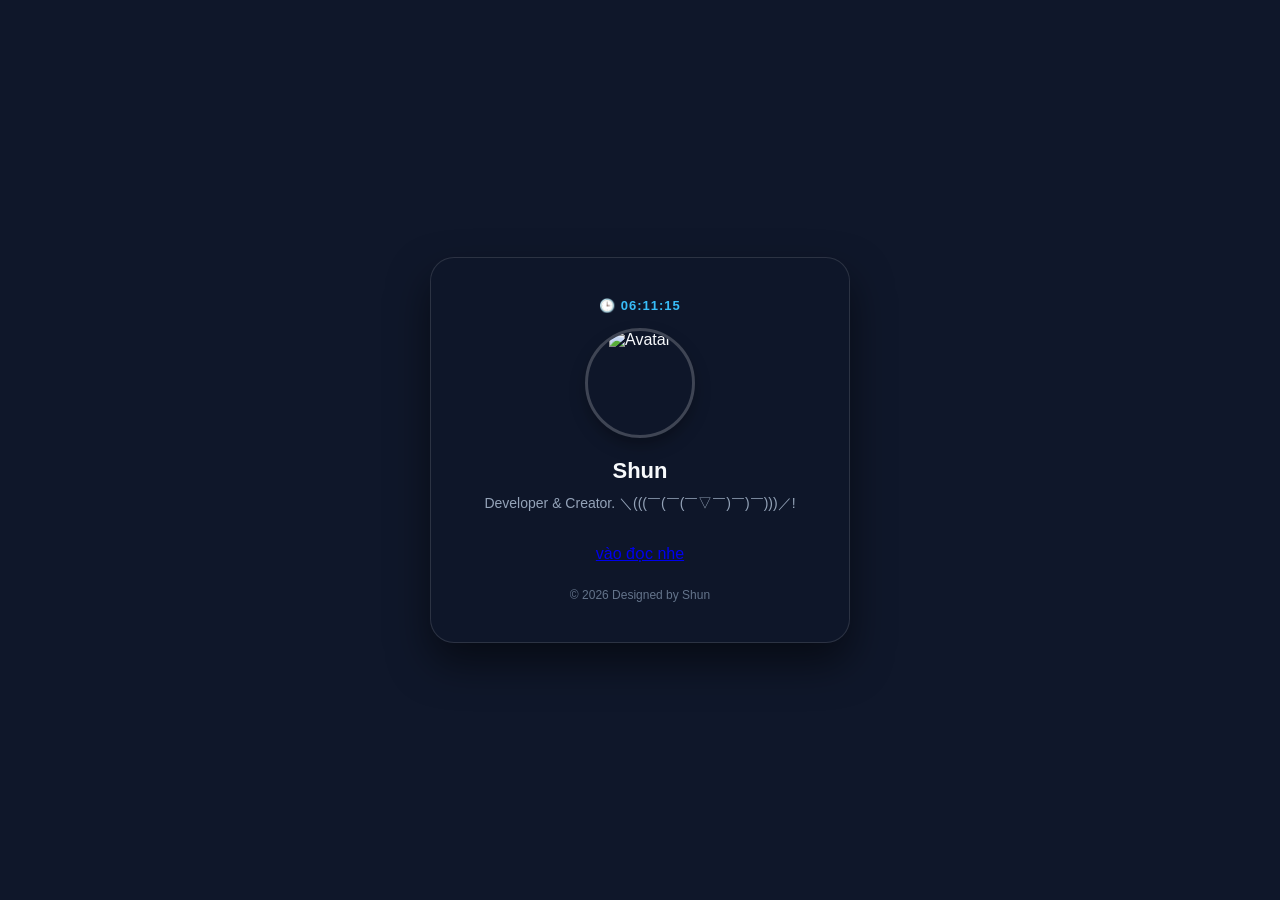
==== bio.html @ a11a7aaa "Rename index.html-2 to bio.html" ====
<!DOCTYPE html>
<html lang="vi">
<head>
    <meta charset="UTF-8">
    <meta name="viewport" content="width=device-width, initial-scale=1.0">
    <title>Shun | Profile</title>
    <style>
        * {
            box-sizing: border-box;
            margin: 0;
            padding: 0;
        }

        body {
            font-family: 'Segoe UI', Tahoma, Geneva, Verdana, sans-serif;
            /* Thay link ảnh ImgBB của bạn vào đây, thêm màu nền tối dự phòng */
            background: url('file:///C:/Users/Bao%20Duy/OneDrive/%E1%BA%A2nh/Screenshots/hic19.jpg') no-repeat center center fixed;
            background-size: cover;
            background-color: #0f172a;
            color: #f8fafc;
            min-height: 100vh;
            display: flex;
            justify-content: center;
            align-items: center;
            padding: 20px;
        }

        .profile-card {
            background: rgba(15, 23, 42, 0.75);
            backdrop-filter: blur(16px);
            -webkit-backdrop-filter: blur(16px);
            border: 1px solid rgba(255, 255, 255, 0.12);
            padding: 40px 30px;
            border-radius: 24px;
            box-shadow: 0 20px 40px rgba(0, 0, 0, 0.5);
            max-width: 420px;
            width: 100%;
            text-align: center;
            animation: fadeIn 0.8s ease-out;
        }

        @keyframes fadeIn {
            from { opacity: 0; transform: translateY(20px); }
            to { opacity: 1; transform: translateY(0); }
        }

        /* Đồng hồ thời gian thực */
        .live-clock {
            font-size: 13px;
            font-weight: 600;
            letter-spacing: 1px;
            color: #38bdf8;
            margin-bottom: 15px;
            text-transform: uppercase;
        }

        /* Avatar */
        .avatar-container {
            width: 110px;
            height: 110px;
            margin: 0 auto 20px auto;
            border-radius: 50%;
            overflow: hidden;
            border: 3px solid rgba(255, 255, 255, 0.2);
            box-shadow: 0 8px 16px rgba(0,0,0,0.3);
        }

        .avatar-container img {
            width: 100%;
            height: 100%;
            object-fit: cover;
        }

        h1 {
            font-size: 22px;
            margin-bottom: 8px;
            font-weight: 700;
        }

        .bio {
            font-size: 14px;
            color: #94a3b8;
            margin-bottom: 30px;
            line-height: 1.6;
        }

        /* Danh sách các nút liên kết tương tác */
        .links-container {
            display: flex;
            flex-direction: column;
            gap: 12px;
        }

        .btn-link {
            display: flex;
            align-items: center;
            justify-content: center;
            background: rgba(255, 255, 255, 0.08);
            border: 1px solid rgba(255, 255, 255, 0.1);
            color: #fff;
            padding: 14px 20px;
            border-radius: 12px;
            text-decoration: none;
            font-size: 15px;
            font-weight: 500;
            transition: all 0.3s cubic-bezier(0.4, 0, 0.2, 1);
        }

        .btn-link:hover {
            background: #38bdf8;
            color: #0f172a;
            border-color: #38bdf8;
            transform: translateY(-3px);
            box-shadow: 0 6px 20px rgba(56, 189, 248, 0.4);
        }

        /* Footer nhỏ */
        .footer-note {
            margin-top: 25px;
            font-size: 12px;
            color: #64748b;
        }
    </style>
</head>
<body>

    <div class="profile-card">
        <!-- Đồng hồ chạy thời gian thực -->
        <div class="live-clock" id="clock">Đang tải thời gian...</div>

        <!-- Ảnh đại diện nhỏ trong card -->
        <div class="avatar-container">
            <img src="https://images.unsplash.com/photo-1534528741775-53994a69daeb?w=300" alt="Avatar">
        </div>

        <h1>Shun</h1>
        <p class="bio">Developer & Creator. ＼(((￣(￣(￣▽￣)￣)￣)))／!</p>

        <!-- Các nút bấm tương tác (Bạn có thể thay đổi link và tên tùy ý) -->
        <div class="links-container">
            <a href="https://ranoku.com/novel/6a491c7f1622bb58403a3430"> vào đọc nhe</a>

        </div>

        <div class="footer-note">© 2026 Designed by Shun</div>
    </div>

    <script>
        // Hàm cập nhật đồng hồ trực tiếp
        function updateClock() {
            const now = new Date();
            const hours = String(now.getHours()).padStart(2, '0');
            const minutes = String(now.getMinutes()).padStart(2, '0');
            const seconds = String(now.getSeconds()).padStart(2, '0');
            document.getElementById('clock').innerText = `🕒 ${hours}:${minutes}:${seconds}`;
        }
        setInterval(updateClock, 1000);
        updateClock();
    </script>

</body>
</html>
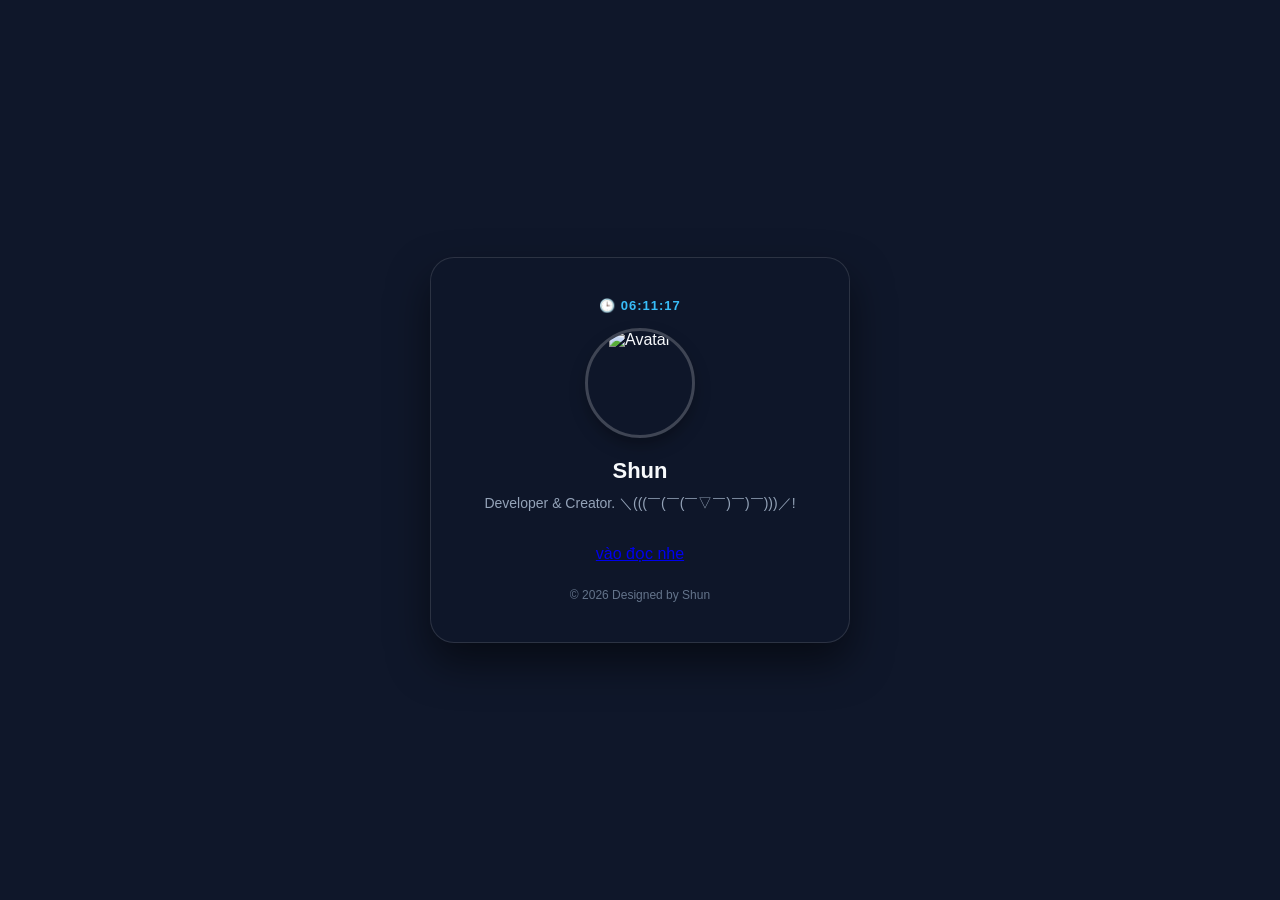
==== commit 72415d48: "Update bio.html" ====
--- a/bio.html
+++ b/bio.html
@@ -130,7 +130,7 @@
 
         <!-- Ảnh đại diện nhỏ trong card -->
         <div class="avatar-container">
-            <img src="https://images.unsplash.com/photo-1534528741775-53994a69daeb?w=300" alt="Avatar">
+            <img src="file:///C:/Users/Bao%20Duy/OneDrive/%E1%BA%A2nh/Screenshots/hic19.jpg" alt="Avatar">
         </div>
 
         <h1>Shun</h1>
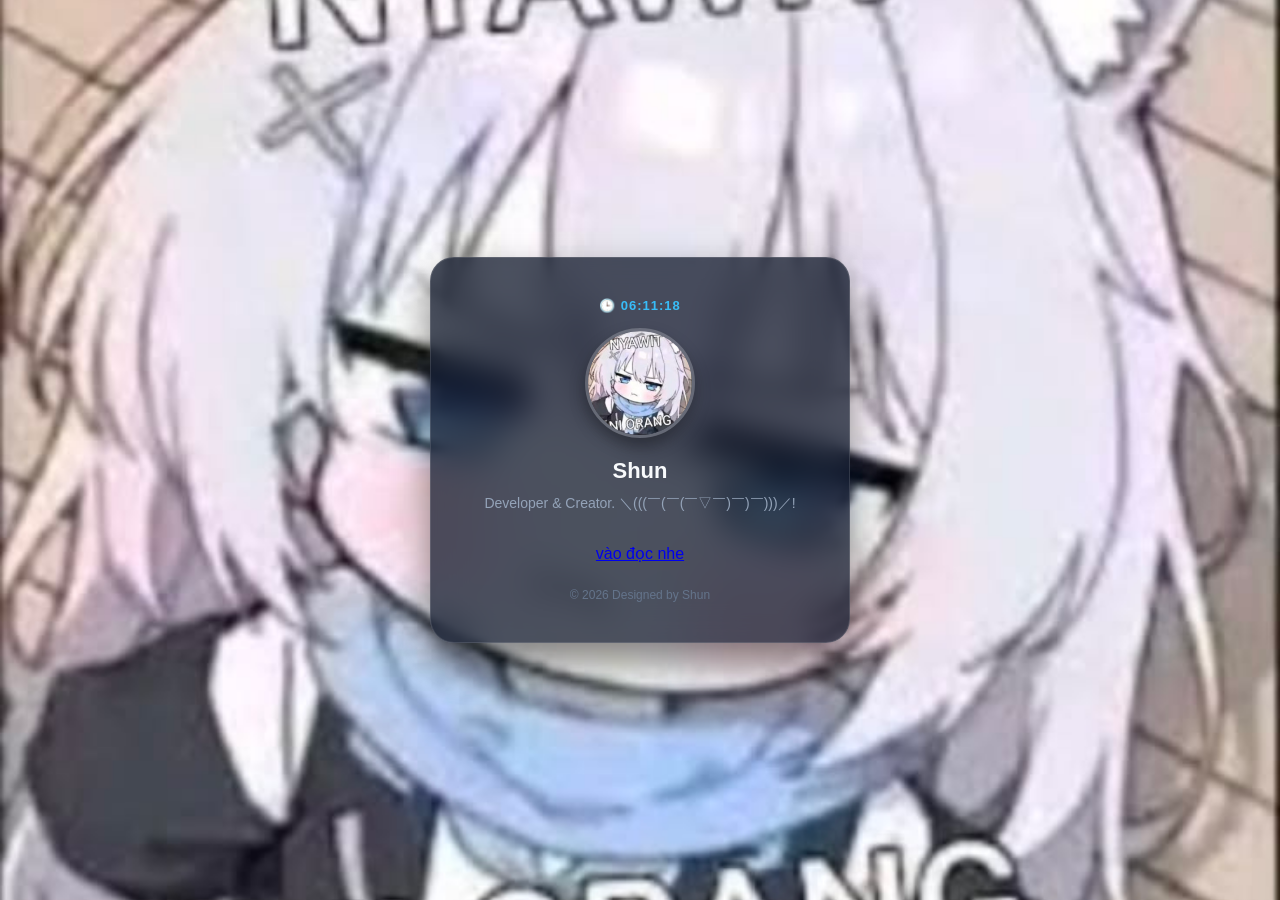
==== commit a01b8765: "Update bio.html" ====
--- a/bio.html
+++ b/bio.html
@@ -14,7 +14,7 @@
         body {
             font-family: 'Segoe UI', Tahoma, Geneva, Verdana, sans-serif;
             /* Thay link ảnh ImgBB của bạn vào đây, thêm màu nền tối dự phòng */
-            background: url('file:///C:/Users/Bao%20Duy/OneDrive/%E1%BA%A2nh/Screenshots/hic19.jpg') no-repeat center center fixed;
+            background: url('hic19.jpg') no-repeat center center fixed;
             background-size: cover;
             background-color: #0f172a;
             color: #f8fafc;
@@ -130,7 +130,7 @@
 
         <!-- Ảnh đại diện nhỏ trong card -->
         <div class="avatar-container">
-            <img src="file:///C:/Users/Bao%20Duy/OneDrive/%E1%BA%A2nh/Screenshots/hic19.jpg" alt="Avatar">
+            <img src="hic19.jpg" alt="Avatar">
         </div>
 
         <h1>Shun</h1>
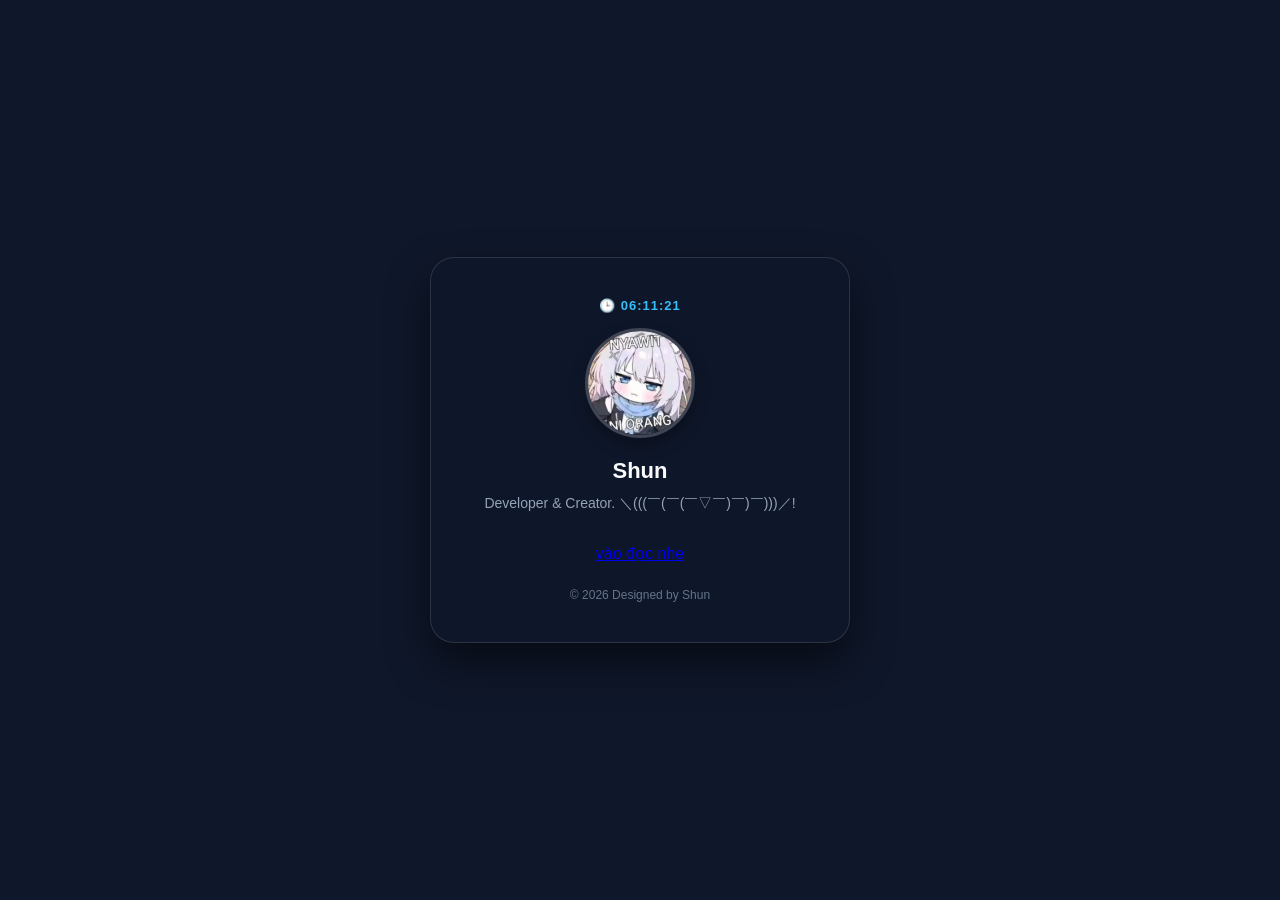
==== commit ce946ba9: "Update bio.html" ====
--- a/bio.html
+++ b/bio.html
@@ -13,9 +13,7 @@
 
         body {
             font-family: 'Segoe UI', Tahoma, Geneva, Verdana, sans-serif;
-            /* Thay link ảnh ImgBB của bạn vào đây, thêm màu nền tối dự phòng */
-            background: url('hic19.jpg') no-repeat center center fixed;
-            background-size: cover;
+            /* Dùng màu nền tối thuần túy, bỏ dòng ảnh nền lỗi đi */
             background-color: #0f172a;
             color: #f8fafc;
             min-height: 100vh;
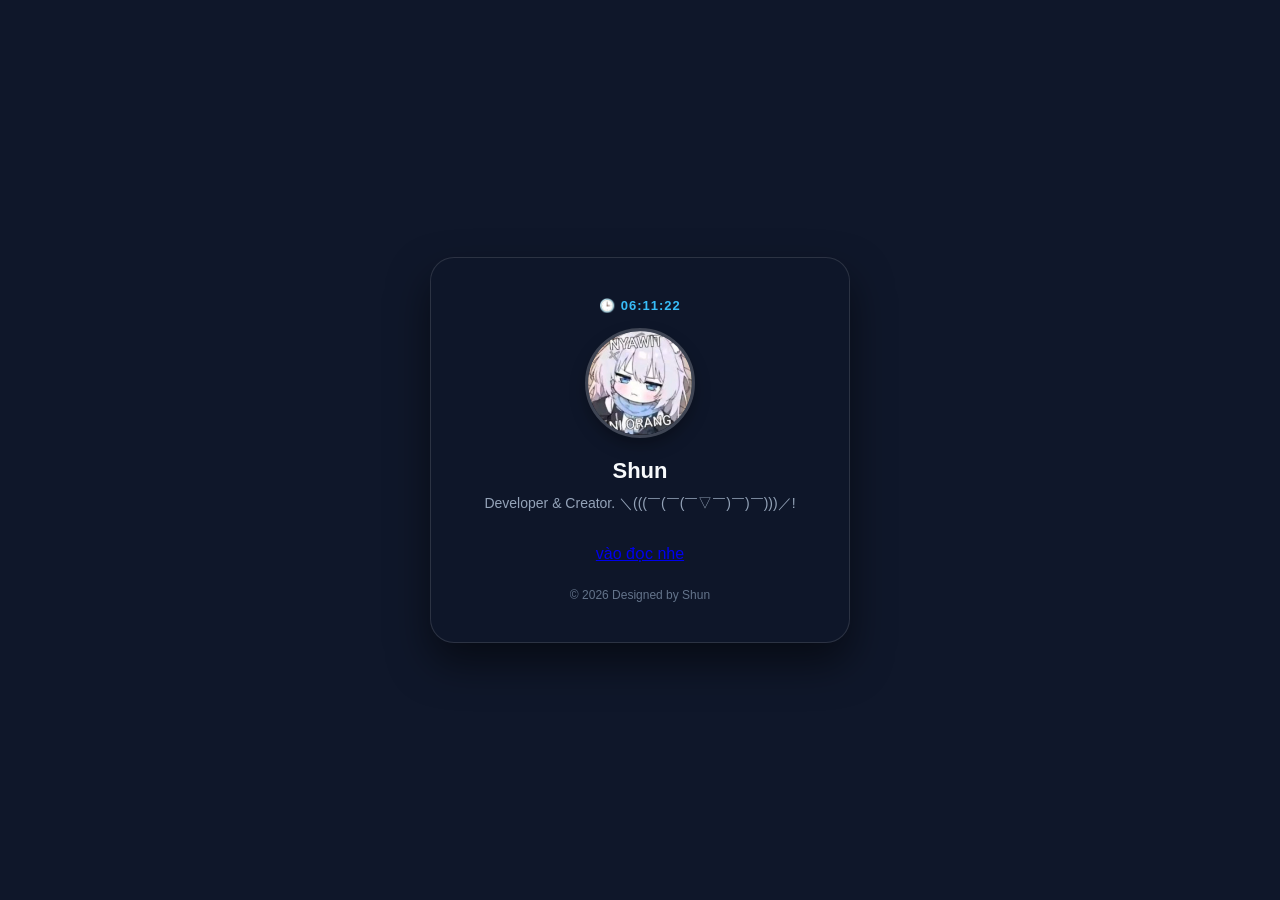
==== commit 844e85e1: "Update bio.html" ====
--- a/bio.html
+++ b/bio.html
@@ -13,7 +13,6 @@
 
         body {
             font-family: 'Segoe UI', Tahoma, Geneva, Verdana, sans-serif;
-            /* Dùng màu nền tối thuần túy, bỏ dòng ảnh nền lỗi đi */
             background-color: #0f172a;
             color: #f8fafc;
             min-height: 100vh;
@@ -42,7 +41,6 @@
             to { opacity: 1; transform: translateY(0); }
         }
 
-        /* Đồng hồ thời gian thực */
         .live-clock {
             font-size: 13px;
             font-weight: 600;
@@ -52,7 +50,6 @@
             text-transform: uppercase;
         }
 
-        /* Avatar */
         .avatar-container {
             width: 110px;
             height: 110px;
@@ -82,7 +79,6 @@
             line-height: 1.6;
         }
 
-        /* Danh sách các nút liên kết tương tác */
         .links-container {
             display: flex;
             flex-direction: column;
@@ -112,7 +108,6 @@
             box-shadow: 0 6px 20px rgba(56, 189, 248, 0.4);
         }
 
-        /* Footer nhỏ */
         .footer-note {
             margin-top: 25px;
             font-size: 12px;
@@ -123,10 +118,8 @@
 <body>
 
     <div class="profile-card">
-        <!-- Đồng hồ chạy thời gian thực -->
         <div class="live-clock" id="clock">Đang tải thời gian...</div>
 
-        <!-- Ảnh đại diện nhỏ trong card -->
         <div class="avatar-container">
             <img src="hic19.jpg" alt="Avatar">
         </div>
@@ -134,7 +127,6 @@
         <h1>Shun</h1>
         <p class="bio">Developer & Creator. ＼(((￣(￣(￣▽￣)￣)￣)))／!</p>
 
-        <!-- Các nút bấm tương tác (Bạn có thể thay đổi link và tên tùy ý) -->
         <div class="links-container">
             <a href="https://ranoku.com/novel/6a491c7f1622bb58403a3430"> vào đọc nhe</a>
 
@@ -144,7 +136,6 @@
     </div>
 
     <script>
-        // Hàm cập nhật đồng hồ trực tiếp
         function updateClock() {
             const now = new Date();
             const hours = String(now.getHours()).padStart(2, '0');
